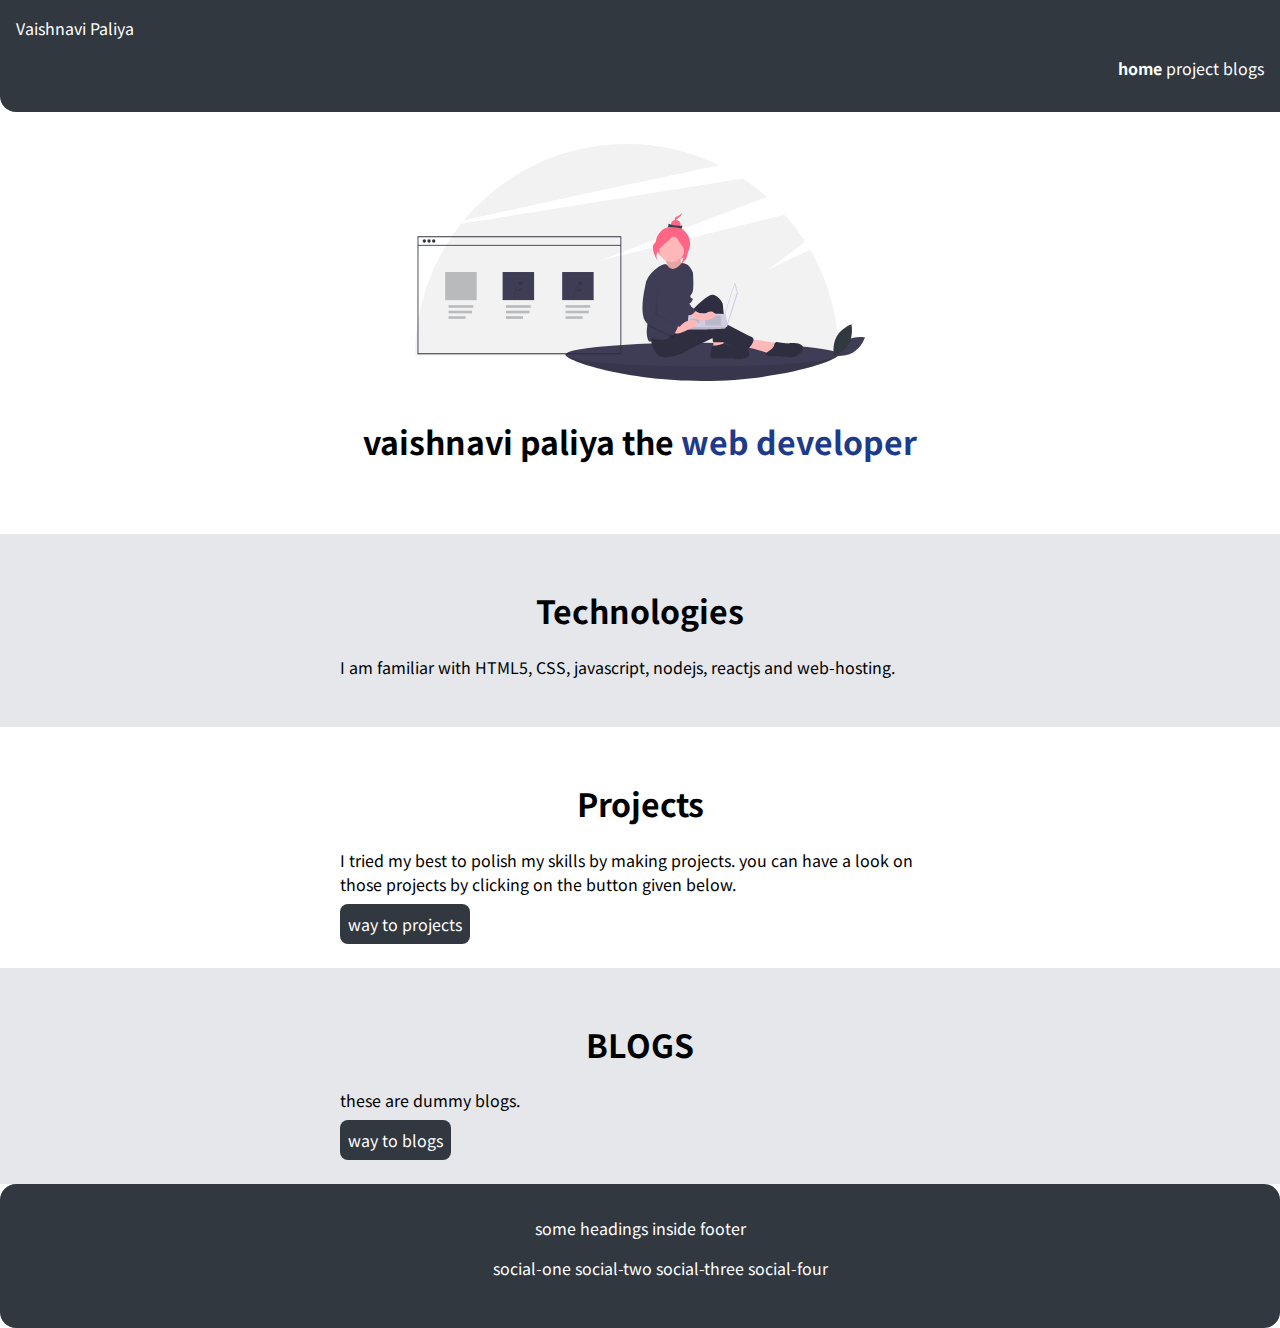
==== index.html @ fc041a73 "footer section" ====
<html lang="en">
<head>
    <meta charset ="UTF-8">
    <meta name ="viewport" content="width-device-width, initial  scale=1.0">
    <title>home | vaishnavi</title>
    <link href="styles.css" rel="stylesheet"/>
</head>
<body>
    <nav class="navigation container"> 
        <div class="nav-brand"> Vaishnavi Paliya </div>
        <ul class="list-non-bullet nav-pills"> 
            <li class="list-item-inline">
                <a class="link link-active" href ="/"> home</a>
            </li>
            <li class="list-item-inline">
                <a class="link" href ="/"> project</a>
            </li>
            <li class="list-item-inline" >
                <a class="link" href ="/"> blogs</a>
            </li>
        </ul>
    </nav>

     <header class="hero">
        <img class="hero-img" src="images/hero.svg"> <img>
        <h1 class="hero-heading"> vaishnavi paliya the <span
        class= "heading-highlighted"> web developer </span> <h1>
    </header>

    <section class="section ls">
        <div class= "container container-center">
        <h1> Technologies </h1>
        <p> I am familiar with HTML5, CSS, javascript,
        nodejs, reactjs and web-hosting.</p>
        </div>
    </section>

        
    <section class="section">
        <div class= "container container-center">
        <h1> Projects</h1>
        <p> I tried my best to polish my skills by making projects.
        you can have a look on those projects by clicking on the 
        button given below.</p>
        <a class="link link-primary" href="/"> way to projects</a>
        </div>
    </section>

    <section class="section ls">
        <div class= "container container-center">
        <h1> BLOGS </h1>
        <p> these are dummy blogs.</p>
       <a class="link link-primary" href="/"> way to blogs</a>
        </div>
    </section>

    <footer class="footer container"> 
        <div class="footer-heading"> some headings inside footer</div>
        <ul class="social-links list-non-bullet"> 
            <li class="list-item-inline"> 
                <a class="link" href="/">social-one </a> 
            </li>
            <li class="list-item-inline"> 
                <a class="link" href="/">social-two </a> 
            </li>
            <li class="list-item-inline"> 
                <a class="link" href="/">social-three </a> 
            </li>
            <li class="list-item-inline"> 
                <a class="link" href="/">social-four </a>  
            </li>
        </ul>
    </footer>


</body>
</html>
---- styles.css ----
@import url('https://fonts.googleapis.com/css2?family=Noto+Sans+TC&family=Roboto+Slab:wght@300&display=swap');

:root{
  --primary-color: #31383F;
  --dark-blue:#1E3A8A;
  --light-color:#E5E7EB;
}

hr{
  margin:2rem,0rem;
}

body{
  font-family: 'Noto Sans TC', sans-serif;
  margin:0px;
}

/* navigation part */
.navigation{
  background-color: var(--primary-color);
  color: white;
  padding:1rem;
  border-bottom-left-radius:1rem;
}
.link{
  color:white;
}
.nav-pills{
  text-align:right;
}
.navigation.nav-brand{
  font-weight:bold;
  font-size: medium;
}

.link-active{
  font-weight:bold;
}

.list-non-bullet{
  list-style:none;
}

.list-item-inline{
  display:inline;
  padding:0rem,0.5rem;
}

/* header section */
.hero{
  padding:2rem;
}
.hero .hero-img{
  max-width:450px;
  display:block;
  margin:auto;
}

.hero .hero-heading{
  padding:1rem;
  text-align:center;
}

.hero .hero-heading .heading-highlighted{
  color:var(--dark-blue);
}

/* section part */
.section h1{
  text-align:center;
}

.section{
  padding:2rem;
}

.ls{
  background-color:var(--light-color);
}

/* container */
.container{
  padding-left:1rem;
  padding-right:1rem;
}
.container-fluid{

}
.container-center{
  max-width:600px;
  margin:auto;
}

/* links */
.link{
  text-decoration:none;
  padding:0.5rem, 1rem;
}

.link-primary{
  background-color:var(--primary-color);
  border-radius:0.5rem;
  color:white;
  padding:0.5rem;
}

.link-secondary{
  color:var(--primary-color);
  border-radius:0.5rem;
  border:1px solid var(--primary-color);
}

/* lists */
.list-non-bullet{
  list-style:none;
}

.list-item-inline{
  display:inline;
  padding:0rem,0.5rem;
}

/* footer */
footer{
  background-color:var(--primary-color);
  padding:2rem;
  border-bottom-left-radius: 1rem;
  border-bottom-right-radius: 1rem;
  border-top-right-radius: 1rem;
  border-top-left-radius: 1rem;
  text-align:center;
  color:white;
}

.footer .ul{
  padding-inline-start: 0px
}
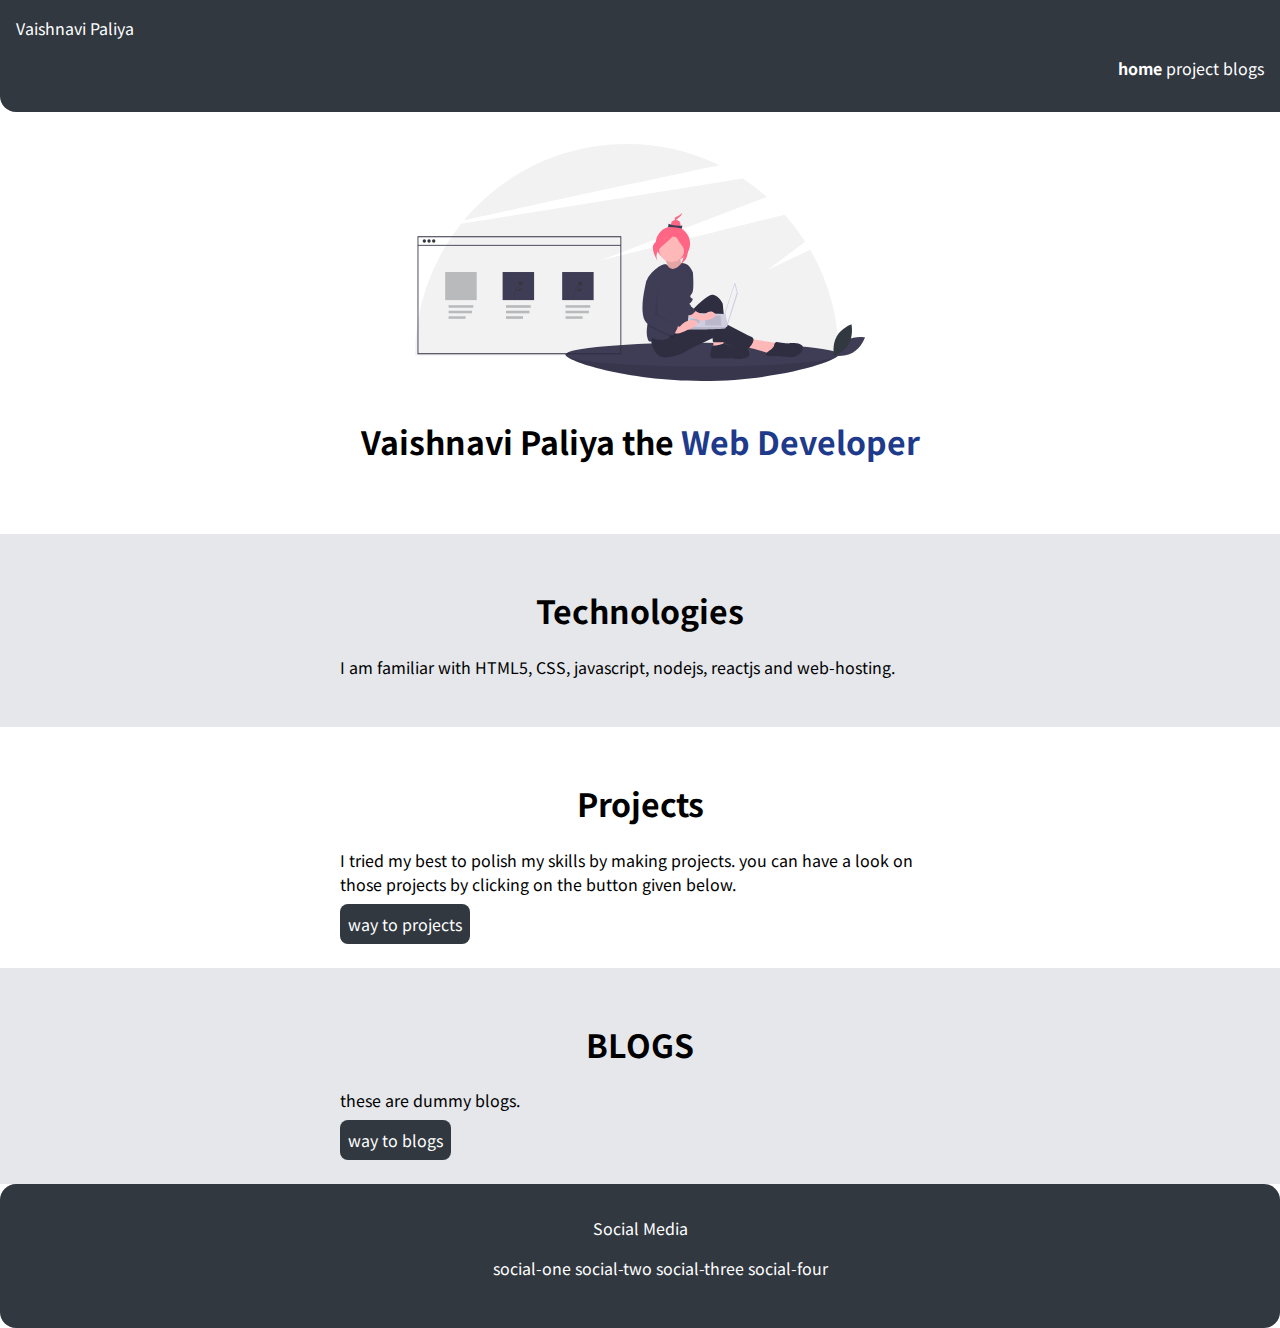
==== commit d226a0e7: "blogs file" ====
--- a/index.html
+++ b/index.html
@@ -13,18 +13,18 @@
                 <a class="link link-active" href ="/"> home</a>
             </li>
             <li class="list-item-inline">
-                <a class="link" href ="/"> project</a>
+                <a class="link" href ="projects.html"> project</a>
             </li>
             <li class="list-item-inline" >
-                <a class="link" href ="/"> blogs</a>
+                <a class="link" href ="blogs.html"> blogs</a>
             </li>
         </ul>
     </nav>
 
      <header class="hero">
         <img class="hero-img" src="images/hero.svg"> <img>
-        <h1 class="hero-heading"> vaishnavi paliya the <span
-        class= "heading-highlighted"> web developer </span> <h1>
+        <h1 class="hero-heading"> Vaishnavi Paliya the <span
+        class= "heading-highlighted"> Web Developer </span> <h1>
     </header>
 
     <section class="section ls">
@@ -55,7 +55,7 @@
     </section>
 
     <footer class="footer container"> 
-        <div class="footer-heading"> some headings inside footer</div>
+        <div class="footer-heading"> Social Media</div>
         <ul class="social-links list-non-bullet"> 
             <li class="list-item-inline"> 
                 <a class="link" href="/">social-one </a> 
--- a/styles.css
+++ b/styles.css
@@ -95,6 +95,8 @@
 .link{
   text-decoration:none;
   padding:0.5rem, 1rem;
+  margin-top:1rem;
+  margin-bottom:1rem;
 }
 
 .link-primary{
@@ -134,4 +136,10 @@
 
 .footer .ul{
   padding-inline-start: 0px
+}
+
+.blog-img{
+  max-width:250px;
+  display:block;
+  margin:auto;
 }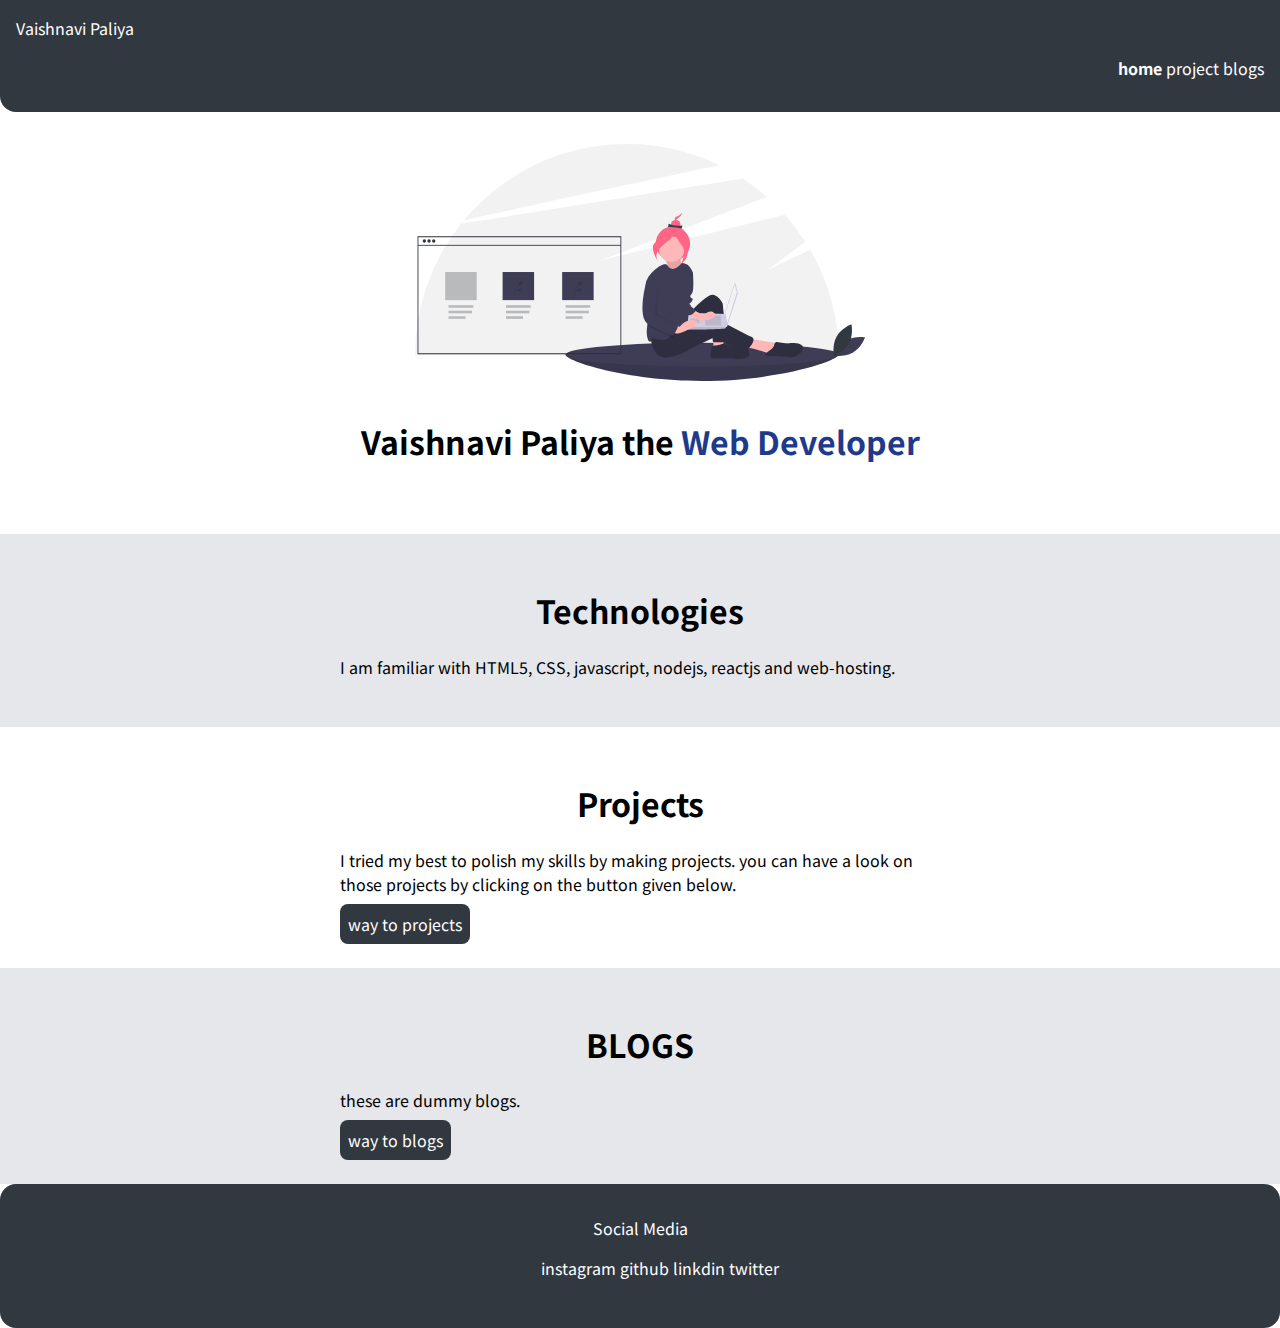
==== commit a907797c: "updated github and instagram profile" ====
--- a/index.html
+++ b/index.html
@@ -10,7 +10,7 @@
         <div class="nav-brand"> Vaishnavi Paliya </div>
         <ul class="list-non-bullet nav-pills"> 
             <li class="list-item-inline">
-                <a class="link link-active" href ="/"> home</a>
+                <a class="link link-active" href ="index.html"> home</a>
             </li>
             <li class="list-item-inline">
                 <a class="link" href ="projects.html"> project</a>
@@ -58,16 +58,16 @@
         <div class="footer-heading"> Social Media</div>
         <ul class="social-links list-non-bullet"> 
             <li class="list-item-inline"> 
-                <a class="link" href="/">social-one </a> 
+                <a class="link" href="https://www.instagram.com/vaishnavipaliya"> instagram </a> 
             </li>
             <li class="list-item-inline"> 
-                <a class="link" href="/">social-two </a> 
+                <a class="link" href="https://github.com/vaishnavipaliya11">github </a> 
             </li>
             <li class="list-item-inline"> 
-                <a class="link" href="/">social-three </a> 
+                <a class="link" href="/"> linkdin  </a> 
             </li>
             <li class="list-item-inline"> 
-                <a class="link" href="/">social-four </a>  
+                <a class="link" href="/"> twitter </a>  
             </li>
         </ul>
     </footer>
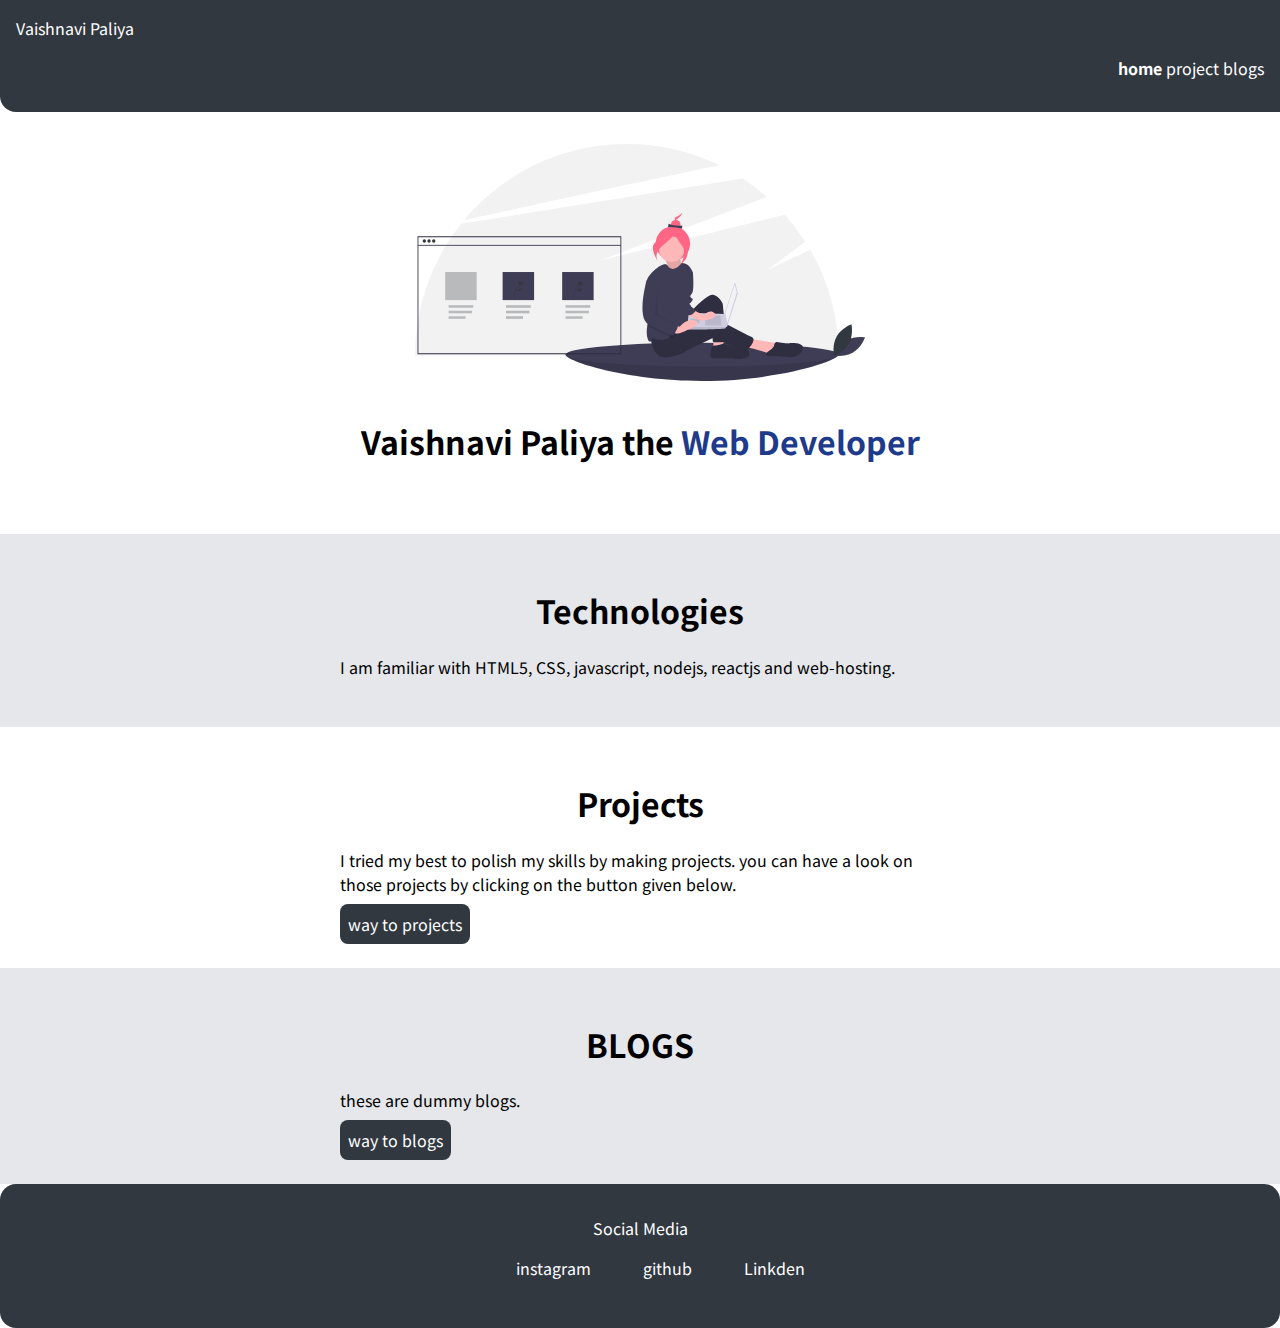
==== commit 3e42564b: "updated profile" ====
--- a/index.html
+++ b/index.html
@@ -56,20 +56,19 @@
 
     <footer class="footer container"> 
         <div class="footer-heading"> Social Media</div>
+        <div class="spacing">
         <ul class="social-links list-non-bullet"> 
             <li class="list-item-inline"> 
                 <a class="link" href="https://www.instagram.com/vaishnavipaliya"> instagram </a> 
             </li>
             <li class="list-item-inline"> 
-                <a class="link" href="https://github.com/vaishnavipaliya11">github </a> 
+                <a class="link" href="https://github.com/vaishnavipaliya11"> github </a> 
             </li>
             <li class="list-item-inline"> 
-                <a class="link" href="/"> linkdin  </a> 
-            </li>
-            <li class="list-item-inline"> 
-                <a class="link" href="/"> twitter </a>  
+                <a class="link" href="https://www.linkedin.com/in/vaishnavi-paliya-b7767620a"> Linkden  </a> 
             </li>
         </ul>
+        </div>
     </footer>
 
 
--- a/styles.css
+++ b/styles.css
@@ -142,4 +142,16 @@
   max-width:250px;
   display:block;
   margin:auto;
-}+}
+ 
+ .section-blog{
+  display:block;
+  text-align:left;
+  padding :2rem;
+  background-color:var(--light-color);
+  border-radius:1rem,0rem
+} 
+
+.spacing{
+  word-spacing:3rem;
+}
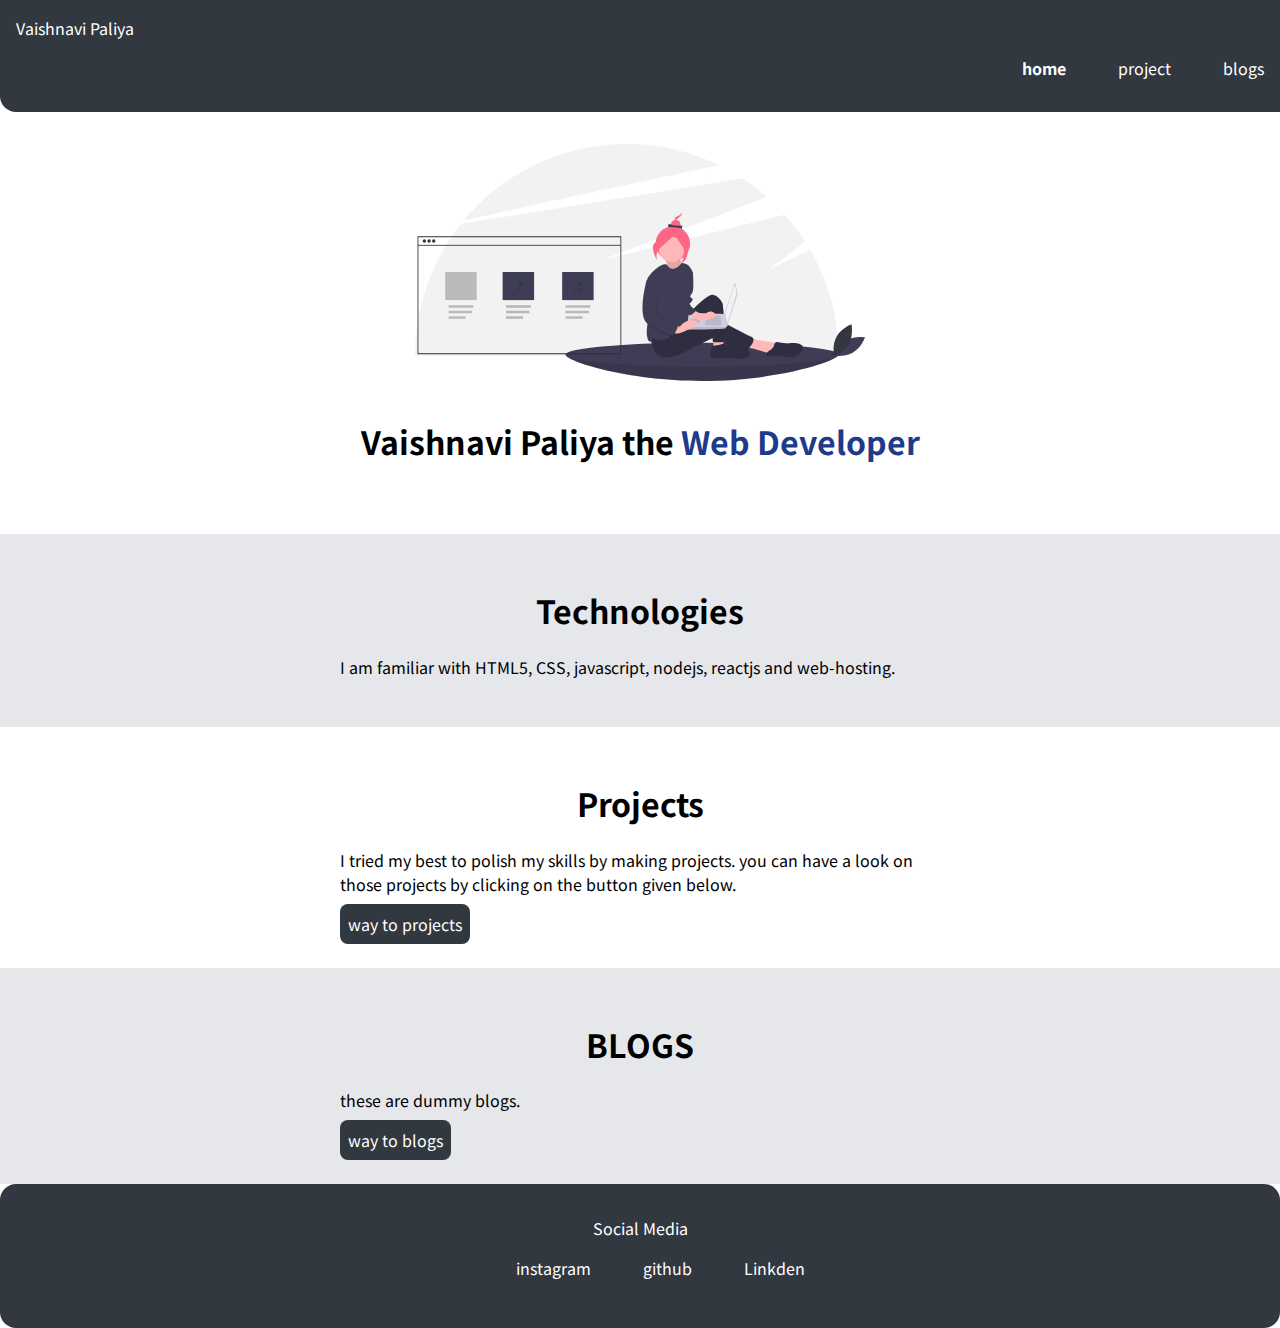
==== commit c57670f0: "minor changes" ====
--- a/index.html
+++ b/index.html
@@ -8,6 +8,7 @@
 <body>
     <nav class="navigation container"> 
         <div class="nav-brand"> Vaishnavi Paliya </div>
+        <div class="spacing">
         <ul class="list-non-bullet nav-pills"> 
             <li class="list-item-inline">
                 <a class="link link-active" href ="index.html"> home</a>
@@ -19,6 +20,7 @@
                 <a class="link" href ="blogs.html"> blogs</a>
             </li>
         </ul>
+        </div>
     </nav>
 
      <header class="hero">
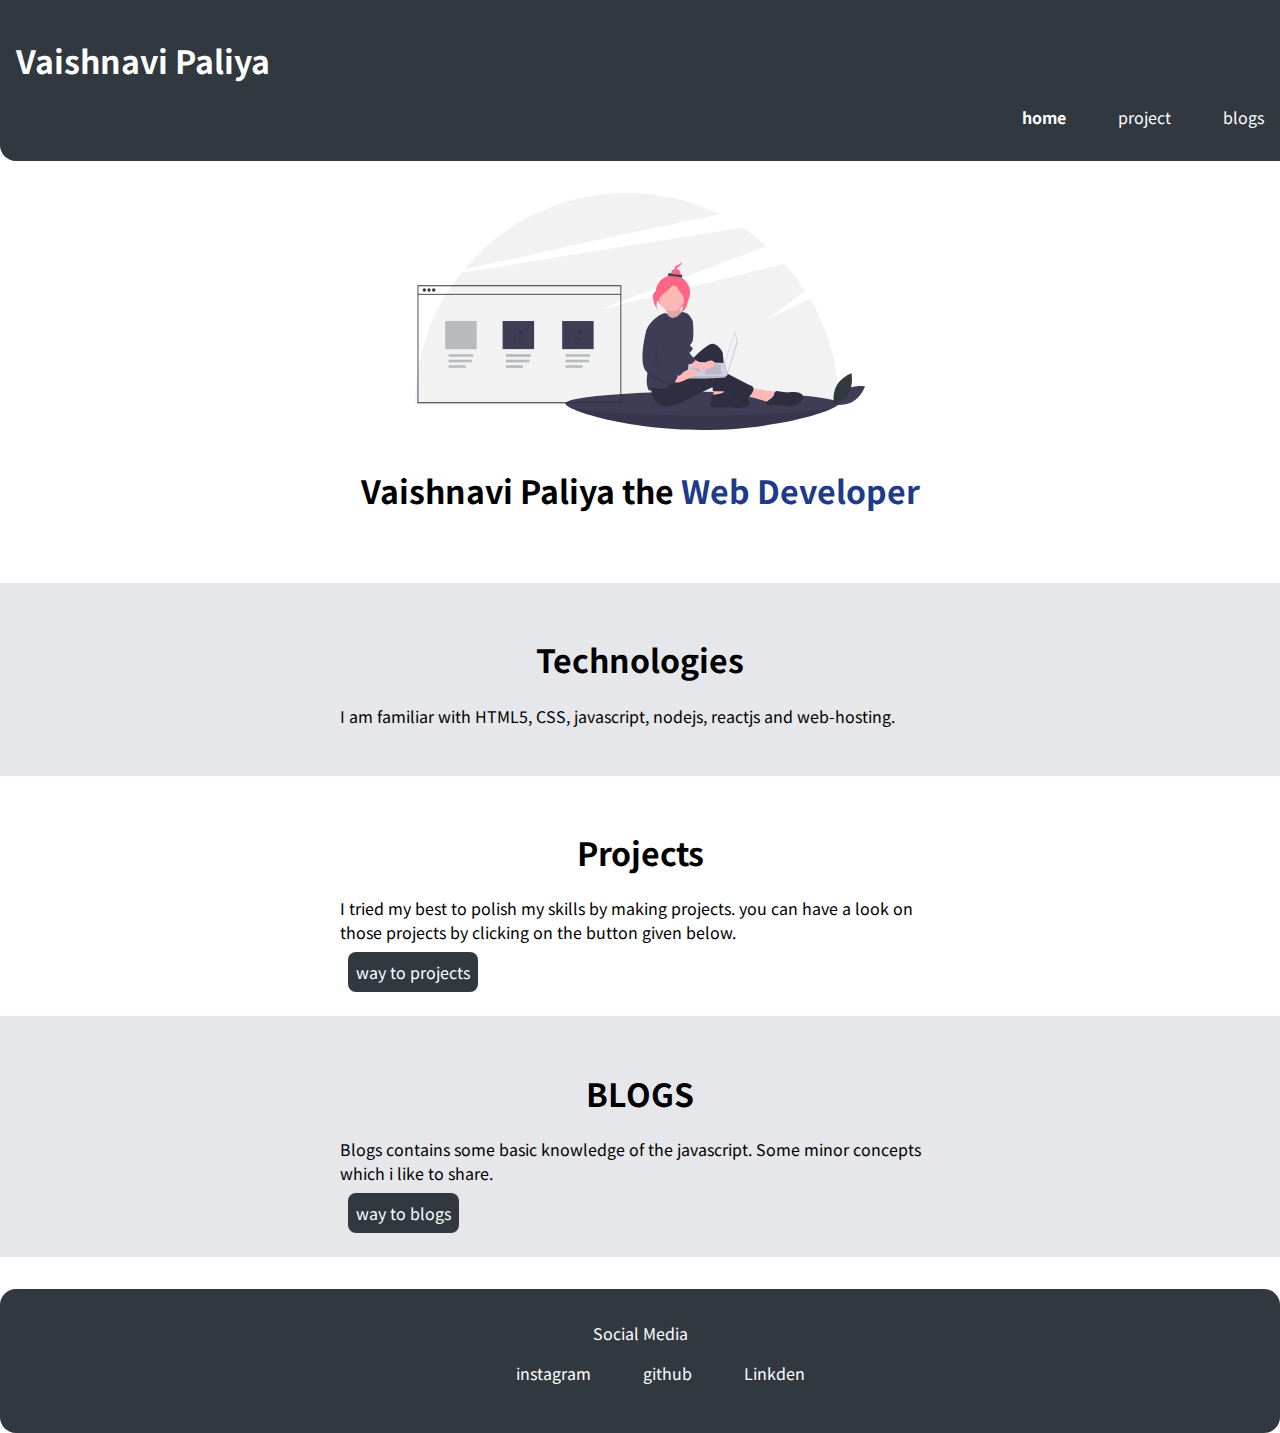
==== commit 6b98d53c: "button margin set" ====
--- a/index.html
+++ b/index.html
@@ -6,10 +6,10 @@
     <link href="styles.css" rel="stylesheet"/>
 </head>
 <body>
-    <nav class="navigation container"> 
-        <div class="nav-brand"> Vaishnavi Paliya </div>
+    <nav class="navigation container">
+        <div class="nav-brand"> <h1> Vaishnavi Paliya </h1> </div>
         <div class="spacing">
-        <ul class="list-non-bullet nav-pills"> 
+        <ul class="list-non-bullet nav-pills">
             <li class="list-item-inline">
                 <a class="link link-active" href ="index.html"> home</a>
             </li>
@@ -37,37 +37,39 @@
         </div>
     </section>
 
-        
+
     <section class="section">
         <div class= "container container-center">
         <h1> Projects</h1>
         <p> I tried my best to polish my skills by making projects.
-        you can have a look on those projects by clicking on the 
+        you can have a look on those projects by clicking on the
         button given below.</p>
-        <a class="link link-primary" href="/"> way to projects</a>
+        <a class="link link-primary" href="projects.html"> way to projects</a>
         </div>
     </section>
 
     <section class="section ls">
         <div class= "container container-center">
         <h1> BLOGS </h1>
-        <p> these are dummy blogs.</p>
-       <a class="link link-primary" href="/"> way to blogs</a>
+        <p> Blogs contains some basic knowledge of the
+        javascript. Some minor concepts which i like
+        to share.</p>
+       <a class="link link-primary" href="blogs.html"> way to blogs</a>
         </div>
     </section>
 
-    <footer class="footer container"> 
+    <footer class="footer container">
         <div class="footer-heading"> Social Media</div>
         <div class="spacing">
-        <ul class="social-links list-non-bullet"> 
-            <li class="list-item-inline"> 
-                <a class="link" href="https://www.instagram.com/vaishnavipaliya"> instagram </a> 
+        <ul class="social-links list-non-bullet">
+            <li class="list-item-inline">
+                <a class="link" href="https://www.instagram.com/vaishnavipaliya"> instagram </a>
             </li>
-            <li class="list-item-inline"> 
-                <a class="link" href="https://github.com/vaishnavipaliya11"> github </a> 
+            <li class="list-item-inline">
+                <a class="link" href="https://github.com/vaishnavipaliya11"> github </a>
             </li>
-            <li class="list-item-inline"> 
-                <a class="link" href="https://www.linkedin.com/in/vaishnavi-paliya-b7767620a"> Linkden  </a> 
+            <li class="list-item-inline">
+                <a class="link" href="https://www.linkedin.com/in/vaishnavi-paliya-b7767620a"> Linkden  </a>
             </li>
         </ul>
         </div>
@@ -75,4 +77,4 @@
 
 
 </body>
-</html>+</html>
--- a/styles.css
+++ b/styles.css
@@ -78,6 +78,8 @@
   background-color:var(--light-color);
 }
 
+
+
 /* container */
 .container{
   padding-left:1rem;
@@ -104,12 +106,14 @@
   border-radius:0.5rem;
   color:white;
   padding:0.5rem;
+  margin:0.5rem
 }
 
 .link-secondary{
   color:var(--primary-color);
   border-radius:0.5rem;
   border:1px solid var(--primary-color);
+  margin: 1rem;
 }
 
 /* lists */
@@ -132,6 +136,7 @@
   border-top-left-radius: 1rem;
   text-align:center;
   color:white;
+  margin-top: 2rem;
 }
 
 .footer .ul{
@@ -143,14 +148,14 @@
   display:block;
   margin:auto;
 }
- 
+
  .section-blog{
   display:block;
   text-align:left;
   padding :2rem;
   background-color:var(--light-color);
   border-radius:1rem,0rem
-} 
+}
 
 .spacing{
   word-spacing:3rem;
